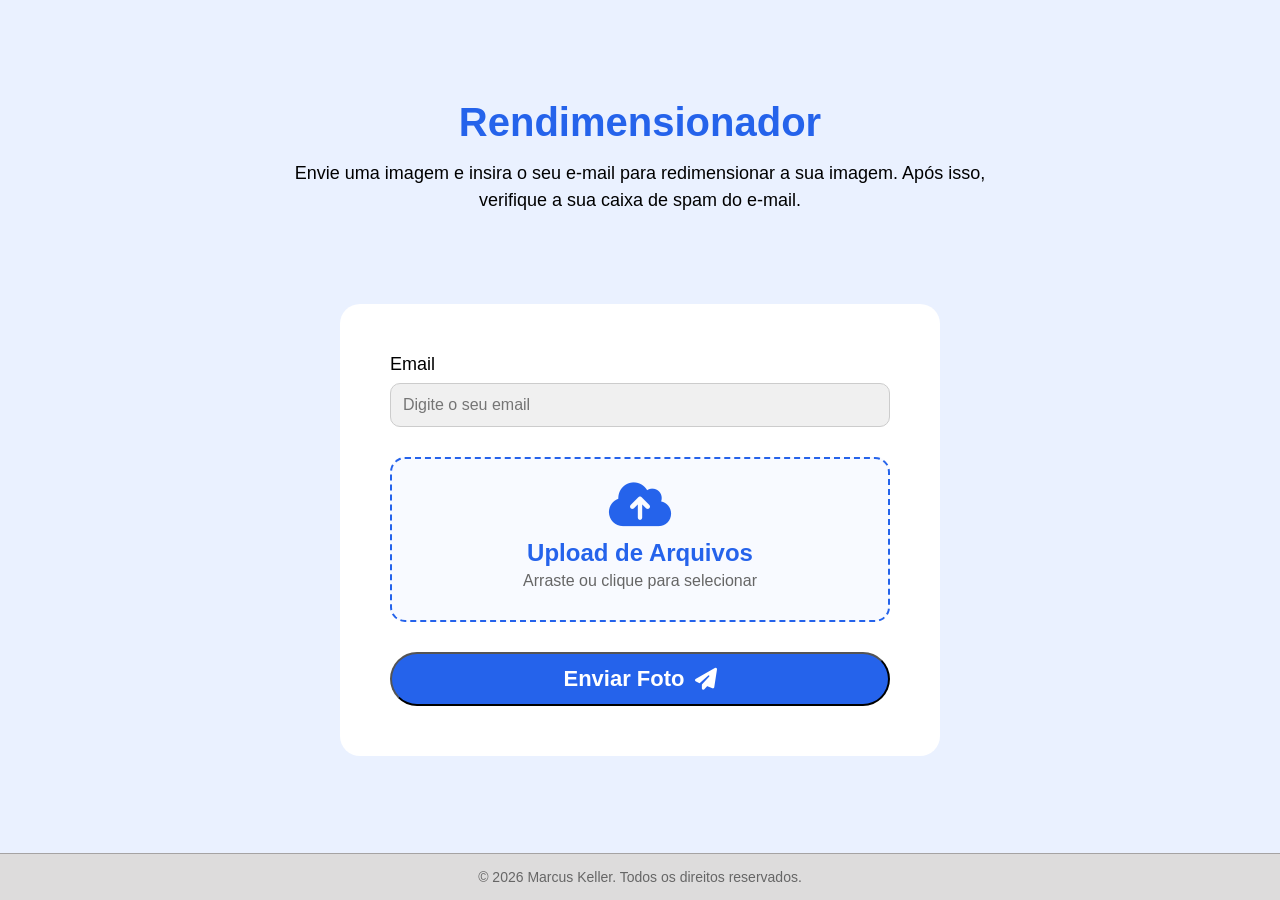
==== image-frontend/index.html @ 32a3832b "feat: crating the AWS-image-pipeline" ====
<!DOCTYPE html>
<html lang="pt-BR">

<head>
    <meta charset="UTF-8">
    <meta name="viewport" content="width=device-width, initial-scale=1.0">
    <title>Rendimensionador de Imagem</title>
    <link rel="stylesheet" href="style.css">
    <link rel="stylesheet" href="https://cdnjs.cloudflare.com/ajax/libs/font-awesome/6.4.2/css/all.min.css">
</head>

<body>
    <div class="container">
        <div class="header">
            <h1>Rendimensionador</h1>
            <p>
                Envie uma imagem e insira o seu e-mail para redimensionar a sua imagem. Após isso, verifique a sua caixa
                de spam do e-mail.
            </p>
        </div>

        <form onsubmit="event.preventDefault(); return false;">
            <label class="email-label">
                Email
                <input type="email" id="email" name="email" placeholder="Digite o seu email">
            </label>

            <label for="file" class="drop-zone">
                <div class="content">
                    <span><i class="icon fa-solid fa-cloud-arrow-up"></i> </span>
                    <h3>Upload de Arquivos</h3>
                    <p>Arraste ou clique para selecionar</p>
                    <span id="file-name"></span>
                </div>
                <input type="file" accept="image/*" id="file" name="file">
            </label>


            <button type="button" onclick="upload()">
                Enviar Foto
                <i class="fa-solid fa-paper-plane"></i>
            </button>
        </form>
        
        <footer>
            <p>&copy; 2026 Marcus Keller. Todos os direitos reservados.</p>
        </footer>
    </div>
</body>
<script src="script.js"></script>
</html>
---- image-frontend/style.css ----
*{
    margin: 0px;
    padding: 0px;
    box-sizing: border-box;
}

body {
    font-family: 'Inter', -apple-system, BlinkMacSystemFont, "Segoe UI", Roboto, sans-serif;
}

h1{
    color: #2563EB;
    font-size: clamp(24px, 5vw, 40px);
}

form{
    display: flex;
    flex-direction: column;
    background-color: #FFFFFF;
    gap: 15px;
    border-radius: 20px;
    padding: clamp(20px, 5vw, 50px);
    width: 90%;
    max-width: 600px;
}

label{
    font-size: clamp(16px, 2vw, 20px);
    margin-bottom: 15px;
}

input, button{
    width: 100%;
    border-radius: 10px;
    padding: 12px;
}

input{
    background-color: #f0f0f0;
    border: 1px solid #ccc;
    font-size: 16px;
}

button{
    font-size: clamp(18px, 2vw, 22px);
    border-radius: 30px;
    background-color: #2563EB;
    color: white;
    font-weight: bolder;
    cursor: pointer;
    display: flex;
    align-items: center;
    justify-content: center;
    gap: 10px;
}

footer{
    width: 100%;
    border-top: 1px solid #a5a3a3;
    margin-top: auto;
    color: #666;
    padding: 15px 0;
    background-color: #dddcdc;
    font-size: 14px;
    text-align: center;
}

.container{
    display: flex;
    flex-direction: column;
    align-items: center;
    background-color: #EAF1FF;
    width: 100%;
    min-height: 100vh;
    gap: clamp(30px, 8vw, 70px);
}

.header{
    display: flex;
    flex-direction: column;
    justify-content: center;
    align-items: center;
    padding: 20px;
    margin-top: clamp(40px, 10vh, 80px);
    gap: 15px;
    text-align: center;
}

.header p{
    padding: 0 5%;
    max-width: 800px;
    font-size: clamp(14px, 1.8vw, 18px);
    line-height: 1.5;
}

.email-label{
    display: flex;
    flex-direction: column;
    font-size: clamp(16px, 1.8vw, 18px);
    gap: 8px;
}

#file{
    display: none;
}

#file-name{
    color: #2563EB; 
    font-weight: bold; 
    margin-top: 10px;
    font-size: 14px;
}

.drop-zone{
    display: flex;
    flex-direction: column;
    justify-content: center;
    align-items: center;
    width: 100%;
    min-height: 150px;
    border: 2px dashed #2563EB;
    border-radius: 15px;
    background-color: #F8FAFF;
    cursor: pointer;
    text-align: center;
    padding: 20px;
    transition: 0.3s;
}

.drop-zone h3 {
    font-size: clamp(18px, 2.5vw, 24px);
    margin: 10px 0 5px;
}

.drop-zone p {
    font-size: clamp(13px, 1.5vw, 16px);
    color: #666;
}

.drop-zone:hover{
    background-color: #EAF1FF;
    border-style: solid;
}

.content{
    color: #2563EB;
    display: flex;
    flex-direction: column;
    align-items: center;
}

.icon{
    font-size: clamp(30px, 5vw, 50px);
    display: block;
    transition: 0.3s;
}

.drop-zone:hover .icon{
    transform: translateY(-5px);
}

@media (max-width: 600px) {
    form {
        width: 95%;
        padding: 20px;
    }
    
    .header {
        margin-top: 30px;
    }
}
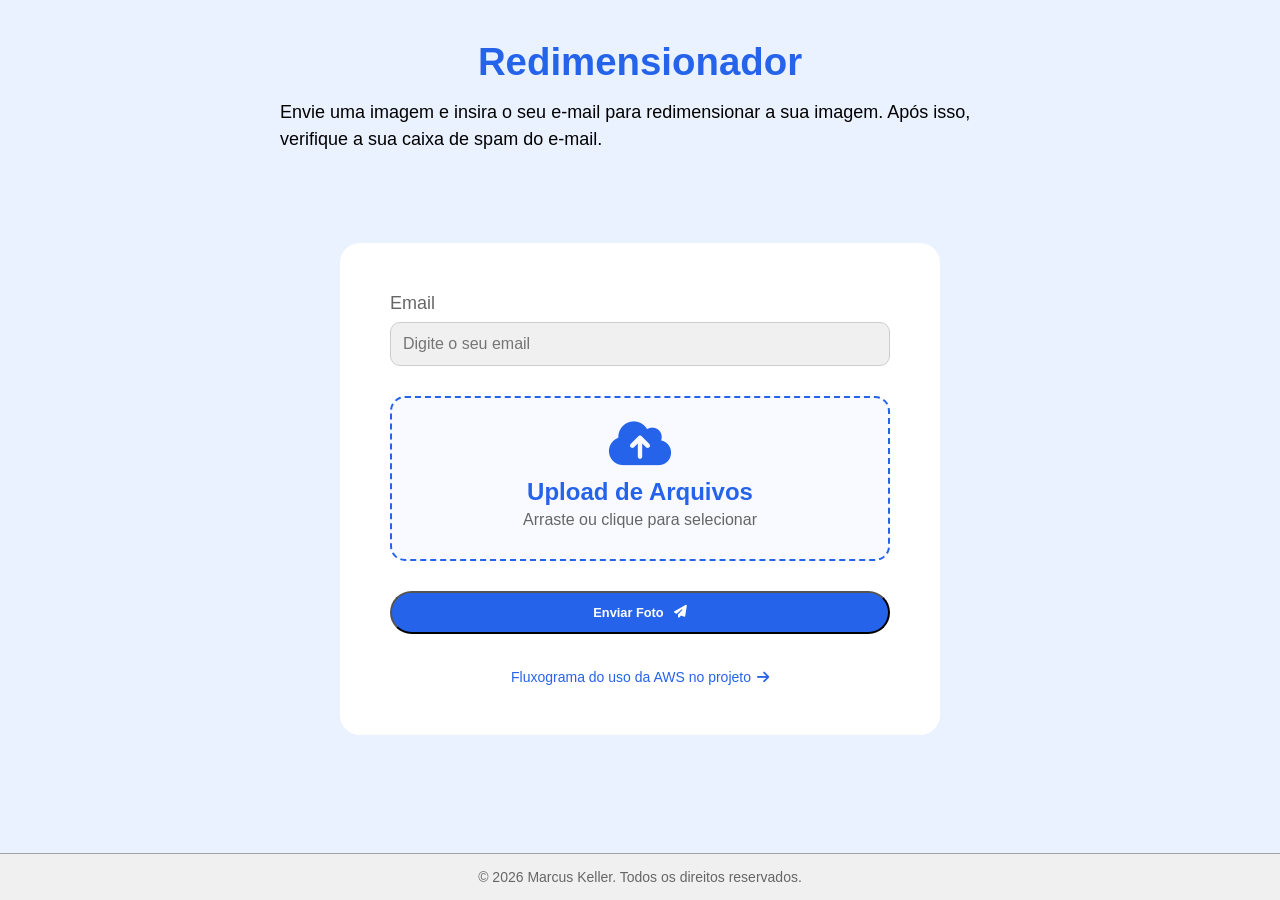
==== commit 2e9d7fcc: "feat: consolidate .gitignore files and update image processing UI" ====
--- a/image-frontend/index.html
+++ b/image-frontend/index.html
@@ -12,7 +12,7 @@
 <body>
     <div class="container">
         <div class="header">
-            <h1>Rendimensionador</h1>
+            <h1>Redimensionador</h1>
             <p>
                 Envie uma imagem e insira o seu e-mail para redimensionar a sua imagem. Após isso, verifique a sua caixa
                 de spam do e-mail.
@@ -27,7 +27,7 @@
 
             <label for="file" class="drop-zone">
                 <div class="content">
-                    <span><i class="icon fa-solid fa-cloud-arrow-up"></i> </span>
+                    <span><i class="cloud-icon fa-solid fa-cloud-arrow-up"></i> </span>
                     <h3>Upload de Arquivos</h3>
                     <p>Arraste ou clique para selecionar</p>
                     <span id="file-name"></span>
@@ -40,6 +40,10 @@
                 Enviar Foto
                 <i class="fa-solid fa-paper-plane"></i>
             </button>
+
+            <div class="aws-link-container">
+                <a href="#">Fluxograma do uso da AWS no projeto <i class="icon fa-solid fa-arrow-right"></i></a>
+            </div>
         </form>
         
         <footer>
--- a/image-frontend/style.css
+++ b/image-frontend/style.css
@@ -1,4 +1,11 @@
-*{
+:root {
+    --primary: #2563EB;
+    --ice-backgroud: #EAF1FF;
+    --gray-backgroud: #f0f0f0;
+    --font-color: #666;
+}
+
+* {
     margin: 0px;
     padding: 0px;
     box-sizing: border-box;
@@ -8,15 +15,15 @@
     font-family: 'Inter', -apple-system, BlinkMacSystemFont, "Segoe UI", Roboto, sans-serif;
 }
 
-h1{
-    color: #2563EB;
-    font-size: clamp(24px, 5vw, 40px);
-}
-
-form{
-    display: flex;
-    flex-direction: column;
-    background-color: #FFFFFF;
+h1 {
+    color: var(--primary);
+    font-size: clamp(24px, 3vw, 40px);
+}
+
+form {
+    display: flex;
+    flex-direction: column;
+    background-color: white;
     gap: 15px;
     border-radius: 20px;
     padding: clamp(20px, 5vw, 50px);
@@ -24,101 +31,104 @@
     max-width: 600px;
 }
 
-label{
+label {
+    color: var(--font-color);
+    font-weight: 500;
     font-size: clamp(16px, 2vw, 20px);
     margin-bottom: 15px;
 }
 
-input, button{
+input,
+button {
     width: 100%;
     border-radius: 10px;
     padding: 12px;
 }
 
-input{
-    background-color: #f0f0f0;
+input {
+    background-color: var(--gray-backgroud);
     border: 1px solid #ccc;
     font-size: 16px;
 }
 
-button{
-    font-size: clamp(18px, 2vw, 22px);
+button {
+    display: flex;
+    align-items: center;
+    justify-content: center;
+    font-size: clamp(12px, 1vw, 22px);
     border-radius: 30px;
-    background-color: #2563EB;
+    background-color: var(--primary);
     color: white;
     font-weight: bolder;
     cursor: pointer;
-    display: flex;
-    align-items: center;
-    justify-content: center;
     gap: 10px;
 }
 
-footer{
+footer {
     width: 100%;
     border-top: 1px solid #a5a3a3;
     margin-top: auto;
-    color: #666;
+    color: var(--font-color);
     padding: 15px 0;
-    background-color: #dddcdc;
+    background-color: var(--gray-backgroud);
     font-size: 14px;
     text-align: center;
 }
 
-.container{
-    display: flex;
-    flex-direction: column;
-    align-items: center;
-    background-color: #EAF1FF;
+.container {
+    display: flex;
+    flex-direction: column;
+    align-items: center;
+    background-color: var(--ice-backgroud);
     width: 100%;
     min-height: 100vh;
     gap: clamp(30px, 8vw, 70px);
 }
 
-.header{
+.header {
     display: flex;
     flex-direction: column;
     justify-content: center;
     align-items: center;
     padding: 20px;
-    margin-top: clamp(40px, 10vh, 80px);
+    margin-top: clamp(20px, 1vh, 80px);
     gap: 15px;
-    text-align: center;
-}
-
-.header p{
+    text-align: start;
+}
+
+.header p {
     padding: 0 5%;
     max-width: 800px;
     font-size: clamp(14px, 1.8vw, 18px);
     line-height: 1.5;
 }
 
-.email-label{
+.email-label {
     display: flex;
     flex-direction: column;
     font-size: clamp(16px, 1.8vw, 18px);
     gap: 8px;
 }
 
-#file{
+#file {
     display: none;
 }
 
-#file-name{
-    color: #2563EB; 
-    font-weight: bold; 
+#file-name {
+    color: var(--primary);
+    font-weight: bold;
     margin-top: 10px;
     font-size: 14px;
 }
 
-.drop-zone{
+.drop-zone {
     display: flex;
     flex-direction: column;
     justify-content: center;
     align-items: center;
     width: 100%;
     min-height: 150px;
-    border: 2px dashed #2563EB;
+    border: 2px dashed var(--primary);
     border-radius: 15px;
     background-color: #F8FAFF;
     cursor: pointer;
@@ -134,29 +144,52 @@
 
 .drop-zone p {
     font-size: clamp(13px, 1.5vw, 16px);
-    color: #666;
-}
-
-.drop-zone:hover{
-    background-color: #EAF1FF;
-    border-style: solid;
-}
-
-.content{
-    color: #2563EB;
-    display: flex;
-    flex-direction: column;
-    align-items: center;
-}
-
-.icon{
+    color: var(--font-color);
+}
+
+.drop-zone:hover {
+    background-color: var(--ice-backgroud);
+    border-style:solid;
+}
+
+.content {
+    color: var(--primary);
+    display: flex;
+    flex-direction: column;
+    align-items: center;
+}
+
+.cloud-icon {
     font-size: clamp(30px, 5vw, 50px);
     display: block;
     transition: 0.3s;
 }
 
-.drop-zone:hover .icon{
+.drop-zone:hover .icon {
     transform: translateY(-5px);
+}
+
+.aws-link-container {
+    display: flex;
+    justify-content: center;
+    width: 100%;
+    margin-top: 20px;
+}
+
+.aws-link-container a {
+    display: flex;
+    flex-direction: row;
+    align-items: center;
+    gap: 6px;
+    text-decoration: none;
+    color: var(--primary);
+    font-size: 14px;
+    font-weight: 500;
+    transition: color 0.3s ease;
+}
+
+.aws-link-container a:hover {
+    color: #003366;
 }
 
 @media (max-width: 600px) {
@@ -164,7 +197,7 @@
         width: 95%;
         padding: 20px;
     }
-    
+
     .header {
         margin-top: 30px;
     }
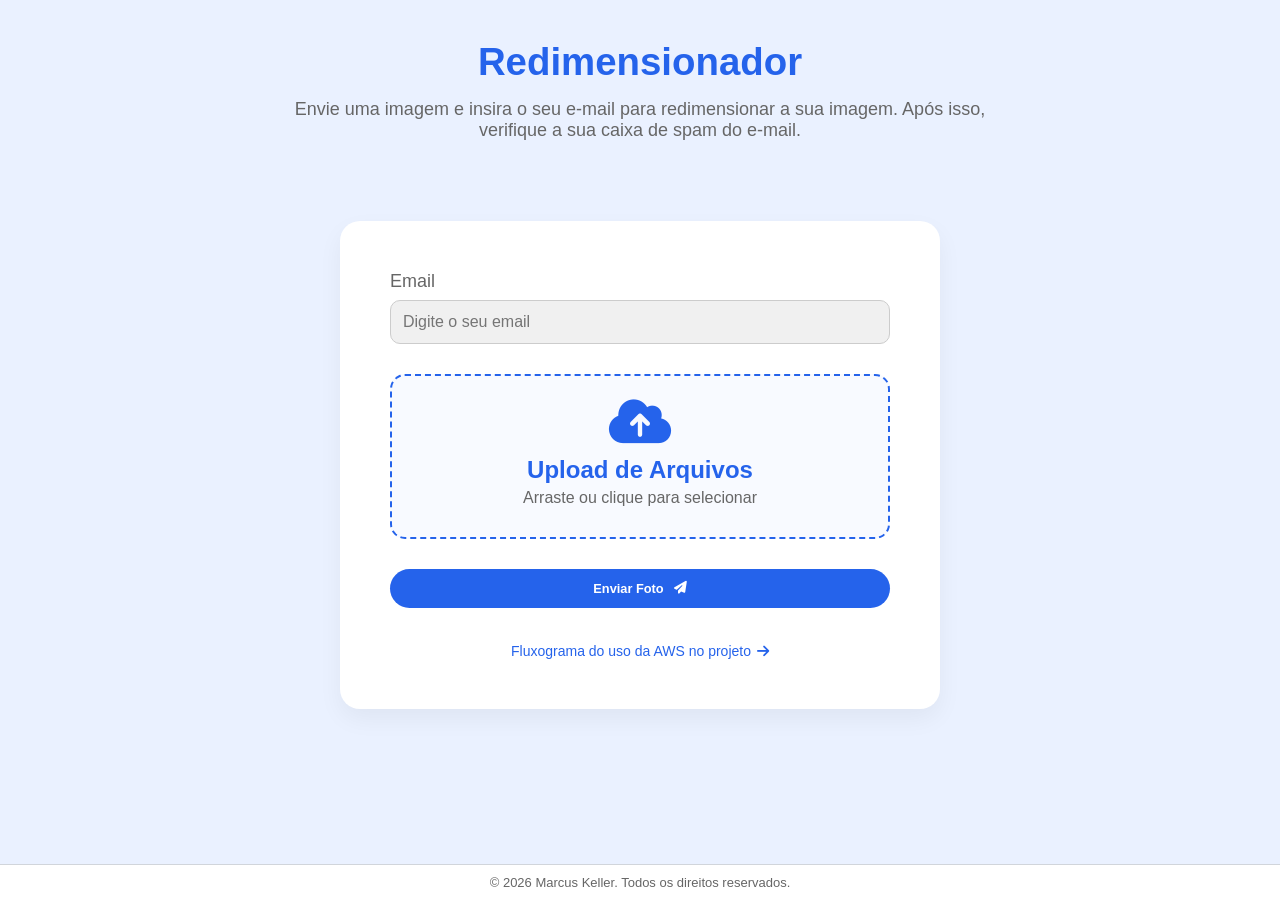
==== commit aefbd6d7: "feat: add architecture page and enhance index page layout" ====
--- a/image-frontend/index.html
+++ b/image-frontend/index.html
@@ -4,25 +4,27 @@
 <head>
     <meta charset="UTF-8">
     <meta name="viewport" content="width=device-width, initial-scale=1.0">
+    <meta name="description" content="Redimensione suas imagens de forma rápida e segura com processamento em nuvem AWS.">
     <title>Rendimensionador de Imagem</title>
+    <link rel="icon" href="data:image/svg+xml,<svg xmlns=%22http://www.w3.org/2000/svg%22 viewBox=%220 0 100 100%22><rect x=%2210%22 y=%2210%22 width=%2250%22 height=%2250%22 rx=%228%22 fill=%22%232563EB%22/><rect x=%2235%22 y=%2235%22 width=%2255%22 height=%2255%22 rx=%228%22 fill=%22none%22 stroke=%22%232563EB%22 stroke-width=%228%22 stroke-dasharray=%2210%22/><path d=%22M75 75 L90 90 M90 75 L90 90 L75 90%22 stroke=%22%232563EB%22 stroke-width=%2210%22 fill=%22none%22 stroke-linecap=%22round%22 stroke-linejoin=%22round%22/></svg>">
     <link rel="stylesheet" href="style.css">
     <link rel="stylesheet" href="https://cdnjs.cloudflare.com/ajax/libs/font-awesome/6.4.2/css/all.min.css">
 </head>
 
 <body>
-    <div class="container">
-        <div class="header">
+    <main class="home-container">
+        <header>
             <h1>Redimensionador</h1>
             <p>
                 Envie uma imagem e insira o seu e-mail para redimensionar a sua imagem. Após isso, verifique a sua caixa
                 de spam do e-mail.
             </p>
-        </div>
+        </header>
 
         <form onsubmit="event.preventDefault(); return false;">
             <label class="email-label">
                 Email
-                <input type="email" id="email" name="email" placeholder="Digite o seu email">
+                <input type="email" id="email" name="email" placeholder="Digite o seu email" required>
             </label>
 
             <label for="file" class="drop-zone">
@@ -32,7 +34,7 @@
                     <p>Arraste ou clique para selecionar</p>
                     <span id="file-name"></span>
                 </div>
-                <input type="file" accept="image/*" id="file" name="file">
+                <input type="file" accept="image/*" id="file" name="file" required>
             </label>
 
 
@@ -42,14 +44,14 @@
             </button>
 
             <div class="aws-link-container">
-                <a href="#">Fluxograma do uso da AWS no projeto <i class="icon fa-solid fa-arrow-right"></i></a>
+                <a href="architecture.html">Fluxograma do uso da AWS no projeto <i class="icon fa-solid fa-arrow-right"></i></a>
             </div>
         </form>
         
         <footer>
             <p>&copy; 2026 Marcus Keller. Todos os direitos reservados.</p>
         </footer>
-    </div>
+    </main>
 </body>
 <script src="script.js"></script>
 </html>
--- a/image-frontend/style.css
+++ b/image-frontend/style.css
@@ -13,6 +13,27 @@
 
 body {
     font-family: 'Inter', -apple-system, BlinkMacSystemFont, "Segoe UI", Roboto, sans-serif;
+    background-color: var(--ice-backgroud);
+    min-height: 100vh;
+}
+
+header {
+    display: flex;
+    flex-direction: column;
+    justify-content: center;
+    align-items: center;
+    padding: 20px;
+    margin-top: clamp(20px, 1vh, 80px);
+    margin-bottom: 20px;
+    gap: 15px;
+    text-align: center;
+}
+
+header p {
+    padding: 0 5%;
+    max-width: 800px;
+    font-size: clamp(14px, 1.8vw, 18px);
+    color: var(--font-color);
 }
 
 h1 {
@@ -29,6 +50,7 @@
     padding: clamp(20px, 5vw, 50px);
     width: 90%;
     max-width: 600px;
+    box-shadow: 0 10px 25px rgba(0,0,0,0.05);
 }
 
 label {
@@ -43,12 +65,19 @@
     width: 100%;
     border-radius: 10px;
     padding: 12px;
+    transition: 0.3s ease;
 }
 
 input {
     background-color: var(--gray-backgroud);
     border: 1px solid #ccc;
     font-size: 16px;
+}
+
+input:focus {
+    outline: none;
+    border-color: var(--primary);
+    box-shadow: 0 0 0 3px rgba(37, 99, 235, 0.1);
 }
 
 button {
@@ -62,45 +91,55 @@
     font-weight: bolder;
     cursor: pointer;
     gap: 10px;
+    border: none;
+}
+
+button:hover {
+    background-color: #1d4ed8;
+    transform: translateY(-2px);
+    box-shadow: 0 5px 15px rgba(37, 99, 235, 0.3);
+}
+
+button:active {
+    transform: translateY(0);
+}
+
+button:disabled {
+    background-color: #93c5fd;
+    cursor: not-allowed;
+    transform: none;
+    box-shadow: none;
 }
 
 footer {
     width: 100%;
-    border-top: 1px solid #a5a3a3;
+    border-top: 1px solid #d1d5db;
     margin-top: auto;
     color: var(--font-color);
-    padding: 15px 0;
-    background-color: var(--gray-backgroud);
-    font-size: 14px;
+    padding: 10px 0;
+    background-color: white;
+    font-size: 13px;
     text-align: center;
 }
 
-.container {
-    display: flex;
-    flex-direction: column;
-    align-items: center;
-    background-color: var(--ice-backgroud);
+.home-container,
+.architecture-container {
+    display: flex;
+    flex-direction: column;
+    align-items: center;
     width: 100%;
     min-height: 100vh;
-    gap: clamp(30px, 8vw, 70px);
-}
-
-.header {
-    display: flex;
-    flex-direction: column;
-    justify-content: center;
-    align-items: center;
+    gap: clamp(40px, 2vw, 80px);
+}
+
+.container-inner {
+    width: 100%;
+    max-width: 1200px;
     padding: 20px;
-    margin-top: clamp(20px, 1vh, 80px);
-    gap: 15px;
-    text-align: start;
-}
-
-.header p {
-    padding: 0 5%;
-    max-width: 800px;
-    font-size: clamp(14px, 1.8vw, 18px);
-    line-height: 1.5;
+    display: flex;
+    flex-direction: column;
+    align-items: center;
+    gap: clamp(20px, 4vw, 50px);
 }
 
 .email-label {
@@ -165,7 +204,7 @@
     transition: 0.3s;
 }
 
-.drop-zone:hover .icon {
+.drop-zone:hover .cloud-icon {
     transform: translateY(-5px);
 }
 
@@ -198,7 +237,86 @@
         padding: 20px;
     }
 
-    .header {
+    header {
         margin-top: 30px;
     }
+}
+
+/* Architecture Page Styles */
+.services-grid {
+    display: grid;
+    grid-template-columns: repeat(auto-fit, minmax(280px, 1fr));
+    gap: 25px;
+    margin-bottom: 60px;
+    width: 100%;
+}
+
+.service-card {
+    background: white;
+    border-radius: 12px;
+    padding: 25px;
+    box-shadow: 0 4px 15px rgba(0,0,0,0.1);
+    transition: all 0.3s ease;
+    border-top: 5px solid #ff9900;
+}
+
+.service-card:hover {
+    transform: translateY(-8px);
+    box-shadow: 0 12px 25px rgba(0,0,0,0.15);
+    border-top-width: 10px;
+}
+
+.service-icon {
+    font-size: 40px;
+    margin-bottom: 15px;
+    display: block;
+}
+
+.service-card h2 {
+    margin: 0 0 10px 0;
+    color: #232f3e;
+    font-size: 1.5rem;
+}
+
+.service-role {
+    display: inline-block;
+    background: #e7f2f8;
+    color: #007eb9;
+    padding: 4px 12px;
+    border-radius: 20px;
+    font-size: 0.85rem;
+    font-weight: bold;
+    margin-bottom: 15px;
+}
+
+.service-card p {
+    color: #545b64;
+    line-height: 1.5;
+    font-size: 0.95rem;
+}
+
+.flowchart-section {
+    background: #f8f9fa;
+    padding: 40px;
+    border-radius: 15px;
+    text-align: center;
+    border: 2px dashed #ddd;
+    width: 100%;
+}
+
+.flowchart-section h2 {
+    margin-bottom: 30px;
+}
+
+.back-link {
+    display: inline-block;
+    margin-bottom: 20px;
+    color: var(--primary);
+    text-decoration: none;
+    font-weight: bold;
+    transition: 0.3s;
+}
+
+.back-link:hover {
+    opacity: 0.7;
 }
